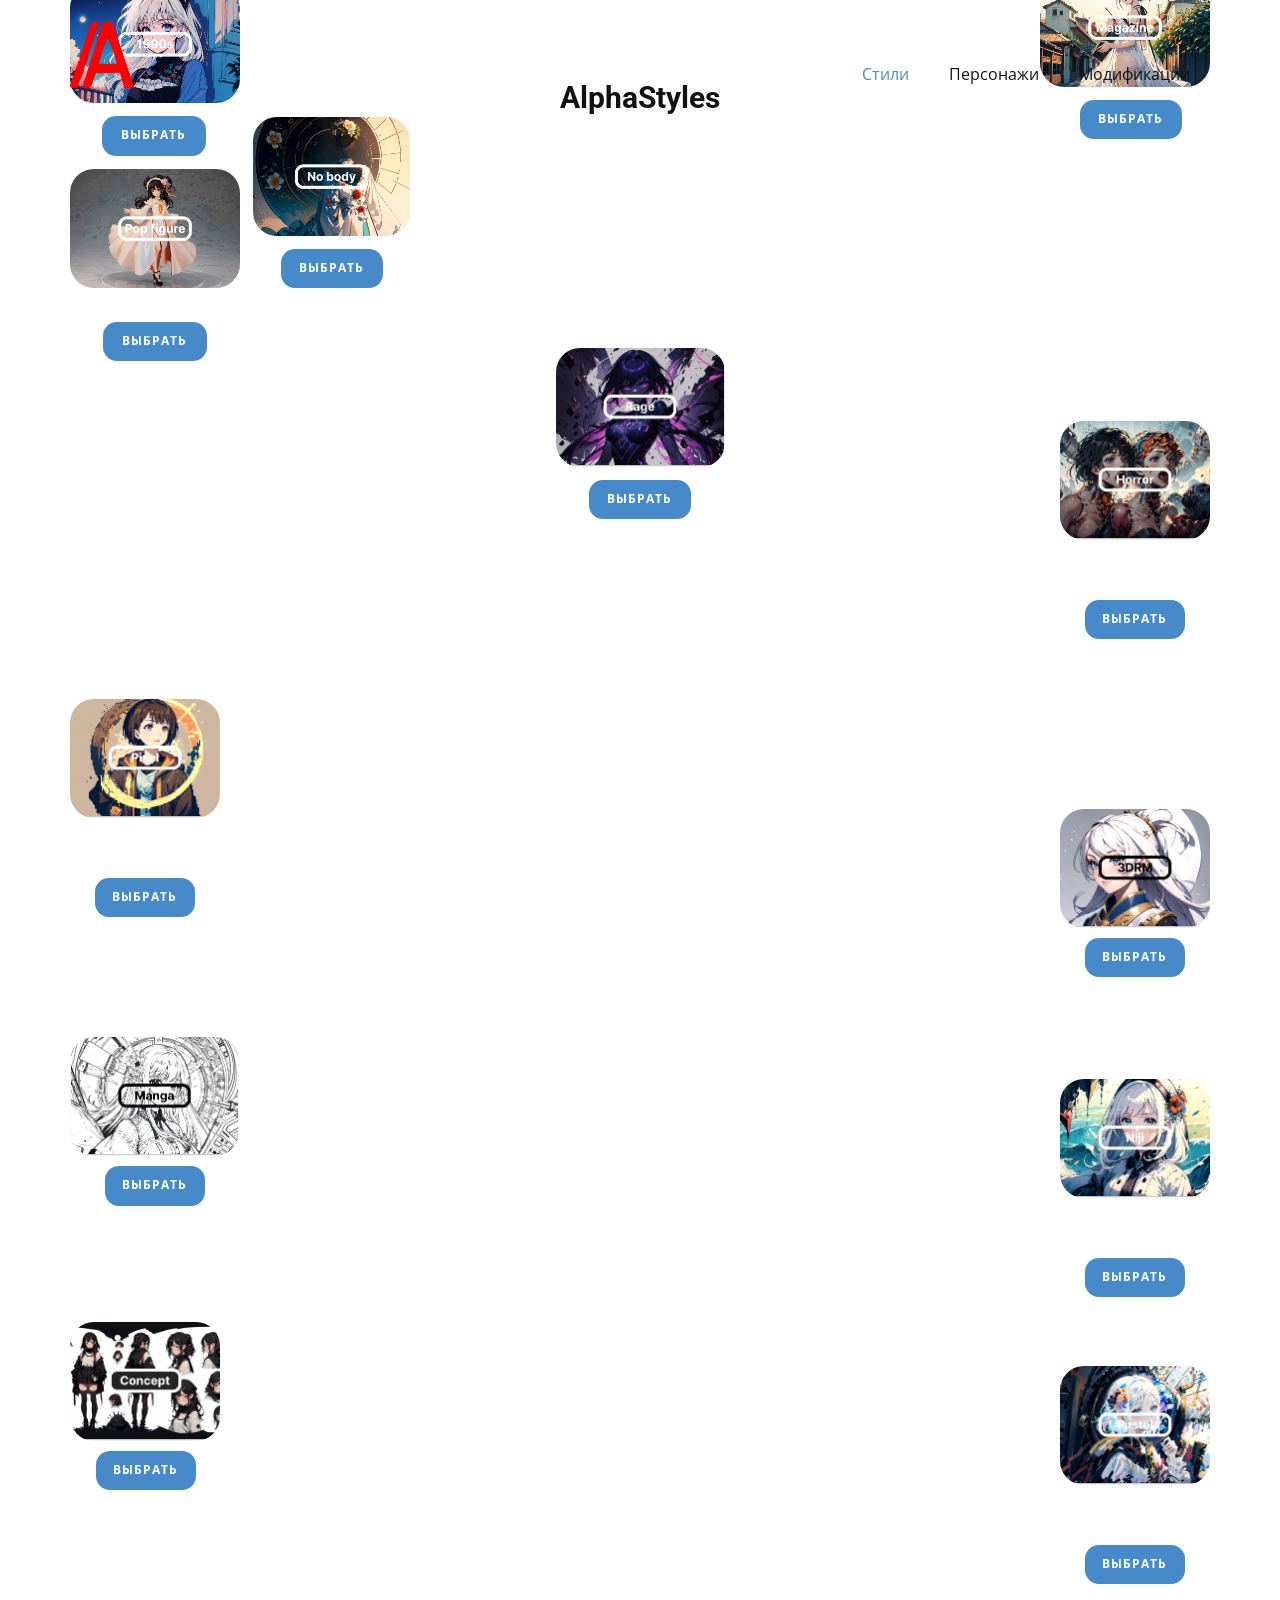
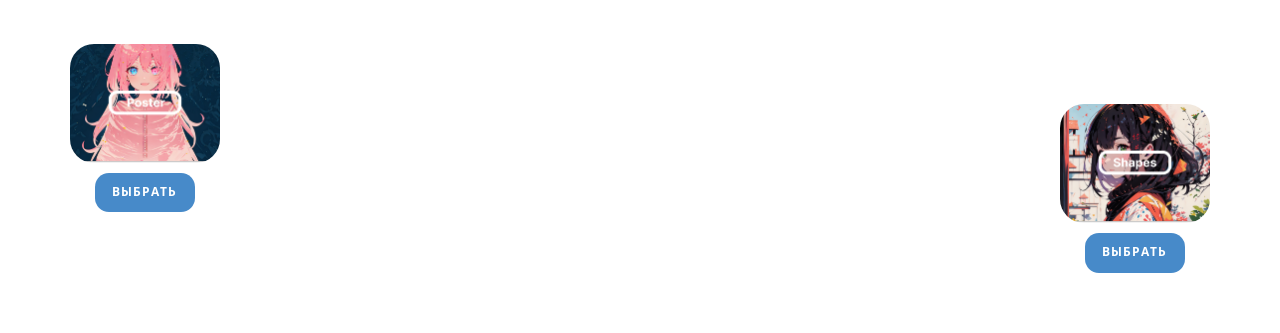
==== index.html @ dda8f6dc "Update index.html" ====
<!DOCTYPE html>
<html style="font-size: 16px;" lang="ru"><head>
    <meta name="viewport" content="width=device-width, initial-scale=1.0">
    <meta charset="utf-8">
    <meta name="keywords" content="Выберите стиль, AlphaStyles">
    <meta name="description" content="">
    <title>Стили</title>
    <link rel="stylesheet" href="nicepage.css" media="screen">
<link rel="stylesheet" href="Стили.css" media="screen">
    <script class="u-script" type="text/javascript" src="jquery.js" defer=""></script>
    <script class="u-script" type="text/javascript" src="nicepage.js" defer=""></script>
    <meta name="generator" content="Nicepage 5.12.2, nicepage.com">
    <link id="u-theme-google-font" rel="stylesheet" href="https://fonts.googleapis.com/css?family=Roboto:100,100i,300,300i,400,400i,500,500i,700,700i,900,900i|Open+Sans:300,300i,400,400i,500,500i,600,600i,700,700i,800,800i">


    <script type="application/ld+json">{
		"@context": "http://schema.org",
		"@type": "Organization",
		"name": "",
		"logo": "images/Red.png"
}</script>
    <meta name="theme-color" content="#478ac9">
    <meta property="og:title" content="Стили">
    <meta property="og:type" content="website">
  <meta data-intl-tel-input-cdn-path="intlTelInput/"></head>
  <body data-home-page="Стили.html" data-home-page-title="Стили" class="u-body u-xl-mode" data-lang="ru"><header class="u-clearfix u-header u-header" id="sec-495f"><div class="u-clearfix u-sheet u-valign-middle-lg u-valign-middle-md u-valign-middle-sm u-valign-middle-xl u-sheet-1">
        <a href="#" class="u-image u-logo u-image-1" data-image-width="838" data-image-height="863">
          <img src="images/Red.png" class="u-logo-image u-logo-image-1">
        </a>
        <nav class="u-menu u-menu-one-level u-offcanvas u-menu-1">
          <div class="menu-collapse" style="font-size: 1rem; letter-spacing: 0px;">
            <a class="u-button-style u-custom-left-right-menu-spacing u-custom-padding-bottom u-custom-top-bottom-menu-spacing u-nav-link u-text-active-palette-1-base u-text-hover-palette-2-base" href="#">
              <svg class="u-svg-link" viewBox="0 0 24 24"><use xmlns:xlink="http://www.w3.org/1999/xlink" xlink:href="#menu-hamburger"></use></svg>
              <svg class="u-svg-content" version="1.1" id="menu-hamburger" viewBox="0 0 16 16" x="0px" y="0px" xmlns:xlink="http://www.w3.org/1999/xlink" xmlns="http://www.w3.org/2000/svg"><g><rect y="1" width="16" height="2"></rect><rect y="7" width="16" height="2"></rect><rect y="13" width="16" height="2"></rect>
</g></svg>
            </a>
          </div>
          <div class="u-custom-menu u-nav-container">
            <ul class="u-nav u-unstyled u-nav-1"><li class="u-nav-item"><a class="u-button-style u-nav-link u-text-active-palette-1-base u-text-hover-palette-2-base" href="index.html" style="padding: 10px 20px;">Стили</a>
</li><li class="u-nav-item"><a class="u-button-style u-nav-link u-text-active-palette-1-base u-text-hover-palette-2-base" href="Персонажи.html" style="padding: 10px 20px;">Персонажи</a>
</li><li class="u-nav-item"><a class="u-button-style u-nav-link u-text-active-palette-1-base u-text-hover-palette-2-base" href="Модификации.html" style="padding: 10px 20px;">Модификации</a>
</li></ul>
          </div>
          <div class="u-custom-menu u-nav-container-collapse">
            <div class="u-black u-container-style u-inner-container-layout u-opacity u-opacity-95 u-sidenav">
              <div class="u-inner-container-layout u-sidenav-overflow">
                <div class="u-menu-close"></div>
                <ul class="u-align-center u-nav u-popupmenu-items u-unstyled u-nav-2"><li class="u-nav-item"><a class="u-button-style u-nav-link" href="index.html">Стили</a>
</li><li class="u-nav-item"><a class="u-button-style u-nav-link" href="#">Персонажи</a>
</li><li class="u-nav-item"><a class="u-button-style u-nav-link" href="#">Модификации</a>
</li></ul>
              </div>
            </div>
            <div class="u-black u-menu-overlay u-opacity u-opacity-70"></div>
          </div>
        </nav>
        <h1 class="u-text u-text-default-xs u-title u-text-1">AlphaStyles</h1>
      </div></header>
    <section class="u-clearfix u-section-1" id="sec-491c">
      <div class="u-clearfix u-sheet u-sheet-1">
        <img class="u-image u-image-round u-radius-24 u-image-1" src="images/style2.png" alt="" data-image-width="674" data-image-height="472">
        <a href="##" class="u-active-custom-color-1 u-border-none u-btn u-btn-round u-button-style u-hover-custom-color-1 u-radius-14 u-btn-1" id="btn2">Выбрать</a>
        <img class="u-image u-image-round u-radius-24 u-image-2" src="images/style3.png" alt="" data-image-width="674" data-image-height="472">
        <img class="u-image u-image-round u-radius-24 u-image-3" src="images/style4.png" alt="" data-image-width="674" data-image-height="472">
        <a href="##" class="u-active-custom-color-1 u-border-none u-btn u-btn-round u-button-style u-hover-custom-color-1 u-radius-14 u-btn-2" id="btn4">Выбрать</a>
        <img class="u-image u-image-round u-radius-24 u-image-4" src="images/style5.png" alt="" data-image-width="682" data-image-height="480">
        <a href="##" class="u-active-custom-color-1 u-border-none u-btn u-btn-round u-button-style u-hover-custom-color-1 u-radius-14 u-btn-3" id="btn5">Выбрать</a>
        <img class="u-image u-image-round u-radius-24 u-image-5" src="images/style1.png" alt="" data-image-width="674" data-image-height="472">
        <a href="##" class="u-active-custom-color-1 u-border-none u-btn u-btn-round u-button-style u-hover-custom-color-1 u-palette-1-base u-radius-14 u-btn-4" id="btn1">Выбрать</a>
        <a href="##" class="u-active-custom-color-1 u-border-none u-btn u-btn-round u-button-style u-hover-custom-color-1 u-palette-1-base u-radius-14 u-btn-5" id="btn3">Выбрать</a>
        <img class="u-image u-image-round u-radius-24 u-image-6" src="images/Frame248.png" alt="" data-image-width="682" data-image-height="480">
        <a href="##" class="u-active-custom-color-1 u-border-none u-btn u-btn-round u-button-style u-hover-custom-color-1 u-radius-14 u-btn-6" id="btn6">Выбрать</a>
        <img class="u-image u-image-round u-radius-24 u-image-7" src="images/Frame250.png" alt="" data-image-width="682" data-image-height="480">
        <a href="##" class="u-active-custom-color-1 u-border-none u-btn u-btn-round u-button-style u-hover-custom-color-1 u-radius-14 u-btn-7" id="btn7">Выбрать</a>
        <img class="u-image u-image-round u-radius-24 u-image-8" src="images/Frame251.png" alt="" data-image-width="682" data-image-height="480">
        <a href="##" class="u-active-custom-color-1 u-border-none u-btn u-btn-round u-button-style u-hover-custom-color-1 u-radius-14 u-btn-8" id="btn8">Выбрать</a>
        <img class="u-image u-image-round u-radius-24 u-image-9" src="images/Frame252.png" alt="" data-image-width="682" data-image-height="480">
        <a href="##" class="u-active-custom-color-1 u-border-none u-btn u-btn-round u-button-style u-hover-custom-color-1 u-radius-14 u-btn-9" id="btn9">Выбрать</a>
        <img class="u-image u-image-round u-radius-24 u-image-10" src="images/Frame253.png" alt="" data-image-width="682" data-image-height="480">
        <a href="##" class="u-active-custom-color-1 u-border-none u-btn u-btn-round u-button-style u-hover-custom-color-1 u-radius-14 u-btn-10" id="btn10">Выбрать</a>
        <img class="u-image u-image-round u-radius-24 u-image-11" src="images/Frame254.png" alt="" data-image-width="682" data-image-height="480">
        <a href="##" class="u-active-custom-color-1 u-border-none u-btn u-btn-round u-button-style u-hover-custom-color-1 u-radius-14 u-btn-11" id="btn11">Выбрать</a>
        <img class="u-image u-image-round u-radius-24 u-image-12" src="images/Frame255.png" alt="" data-image-width="682" data-image-height="480">
        <a href="##" class="u-active-custom-color-1 u-border-none u-btn u-btn-round u-button-style u-hover-custom-color-1 u-radius-14 u-btn-12" id="btn12">Выбрать</a>
        <img class="u-image u-image-round u-radius-24 u-image-13" src="images/Frame2.png" alt="" data-image-width="682" data-image-height="480">
        <a href="##" class="u-active-custom-color-1 u-border-none u-btn u-btn-round u-button-style u-hover-custom-color-1 u-radius-14 u-btn-13" id="btn13">Выбрать</a>
        <img class="u-image u-image-round u-radius-24 u-image-14" src="images/Frame21.png" alt="" data-image-width="682" data-image-height="480">
        <a href="##" class="u-active-custom-color-1 u-border-none u-btn u-btn-round u-button-style u-hover-custom-color-1 u-radius-14 u-btn-14" id="btn14">Выбрать</a>
      </div>
    </section>
<script src="https://telegram.org/js/telegram-web-app.js"></script>
<script src="app.js"></script>

  
</body></html>
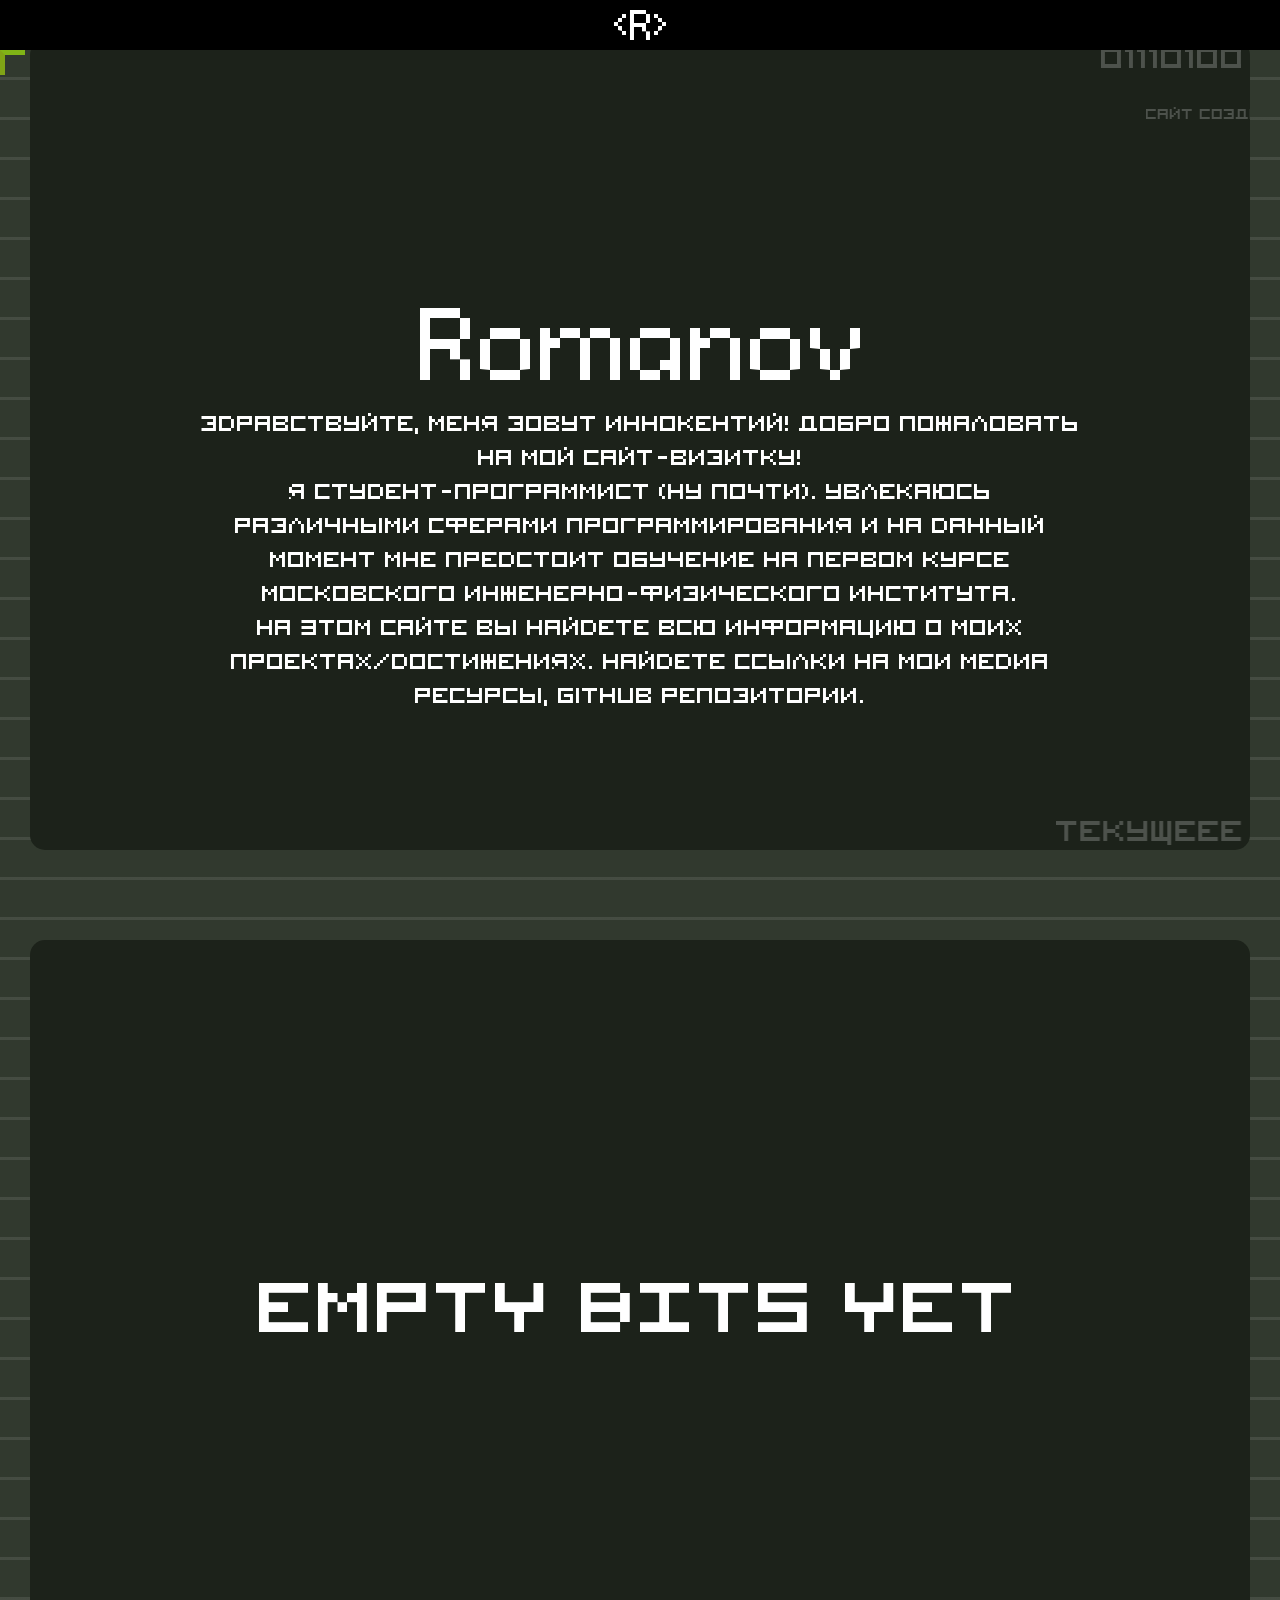
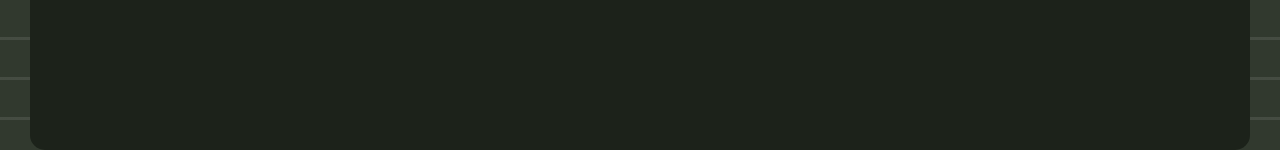
==== commit da2242ed: "Add files via upload" ====
--- a/index.html
+++ b/index.html
@@ -1,95 +1,124 @@
-<!DOCTYPE html>
-<html style="font-size: 16px;" lang="ru"><head>
-    <meta name="viewport" content="width=device-width, initial-scale=1.0">
-    <meta charset="utf-8">
-    <meta name="keywords" content="Выберите стиль, AlphaStyles">
-    <meta name="description" content="">
-    <title>Стили</title>
-    <link rel="stylesheet" href="nicepage.css" media="screen">
-<link rel="stylesheet" href="Стили.css" media="screen">
-    <script class="u-script" type="text/javascript" src="jquery.js" defer=""></script>
-    <script class="u-script" type="text/javascript" src="nicepage.js" defer=""></script>
-    <meta name="generator" content="Nicepage 5.12.2, nicepage.com">
-    <link id="u-theme-google-font" rel="stylesheet" href="https://fonts.googleapis.com/css?family=Roboto:100,100i,300,300i,400,400i,500,500i,700,700i,900,900i|Open+Sans:300,300i,400,400i,500,500i,600,600i,700,700i,800,800i">
-
-
-    <script type="application/ld+json">{
-		"@context": "http://schema.org",
-		"@type": "Organization",
-		"name": "",
-		"logo": "images/Red.png"
-}</script>
-    <meta name="theme-color" content="#478ac9">
-    <meta property="og:title" content="Стили">
-    <meta property="og:type" content="website">
-  <meta data-intl-tel-input-cdn-path="intlTelInput/"></head>
-  <body data-home-page="Стили.html" data-home-page-title="Стили" class="u-body u-xl-mode" data-lang="ru"><header class="u-clearfix u-header u-header" id="sec-495f"><div class="u-clearfix u-sheet u-valign-middle-lg u-valign-middle-md u-valign-middle-sm u-valign-middle-xl u-sheet-1">
-        <a href="#" class="u-image u-logo u-image-1" data-image-width="838" data-image-height="863">
-          <img src="images/Red.png" class="u-logo-image u-logo-image-1">
-        </a>
-        <nav class="u-menu u-menu-one-level u-offcanvas u-menu-1">
-          <div class="menu-collapse" style="font-size: 1rem; letter-spacing: 0px;">
-            <a class="u-button-style u-custom-left-right-menu-spacing u-custom-padding-bottom u-custom-top-bottom-menu-spacing u-nav-link u-text-active-palette-1-base u-text-hover-palette-2-base" href="#">
-              <svg class="u-svg-link" viewBox="0 0 24 24"><use xmlns:xlink="http://www.w3.org/1999/xlink" xlink:href="#menu-hamburger"></use></svg>
-              <svg class="u-svg-content" version="1.1" id="menu-hamburger" viewBox="0 0 16 16" x="0px" y="0px" xmlns:xlink="http://www.w3.org/1999/xlink" xmlns="http://www.w3.org/2000/svg"><g><rect y="1" width="16" height="2"></rect><rect y="7" width="16" height="2"></rect><rect y="13" width="16" height="2"></rect>
-</g></svg>
-            </a>
-          </div>
-          <div class="u-custom-menu u-nav-container">
-            <ul class="u-nav u-unstyled u-nav-1"><li class="u-nav-item"><a class="u-button-style u-nav-link u-text-active-palette-1-base u-text-hover-palette-2-base" href="index.html" style="padding: 10px 20px;">Стили</a>
-</li><li class="u-nav-item"><a class="u-button-style u-nav-link u-text-active-palette-1-base u-text-hover-palette-2-base" href="Персонажи.html" style="padding: 10px 20px;">Персонажи</a>
-</li><li class="u-nav-item"><a class="u-button-style u-nav-link u-text-active-palette-1-base u-text-hover-palette-2-base" href="Модификации.html" style="padding: 10px 20px;">Модификации</a>
-</li></ul>
-          </div>
-          <div class="u-custom-menu u-nav-container-collapse">
-            <div class="u-black u-container-style u-inner-container-layout u-opacity u-opacity-95 u-sidenav">
-              <div class="u-inner-container-layout u-sidenav-overflow">
-                <div class="u-menu-close"></div>
-                <ul class="u-align-center u-nav u-popupmenu-items u-unstyled u-nav-2"><li class="u-nav-item"><a class="u-button-style u-nav-link" href="index.html">Стили</a>
-</li><li class="u-nav-item"><a class="u-button-style u-nav-link" href="#">Персонажи</a>
-</li><li class="u-nav-item"><a class="u-button-style u-nav-link" href="#">Модификации</a>
-</li></ul>
-              </div>
-            </div>
-            <div class="u-black u-menu-overlay u-opacity u-opacity-70"></div>
-          </div>
-        </nav>
-        <h1 class="u-text u-text-default-xs u-title u-text-1">AlphaStyles</h1>
-      </div></header>
-    <section class="u-clearfix u-section-1" id="sec-491c">
-      <div class="u-clearfix u-sheet u-sheet-1">
-        <img class="u-image u-image-round u-radius-24 u-image-1" src="images/style2.png" alt="" data-image-width="674" data-image-height="472">
-        <a href="##" class="u-active-custom-color-1 u-border-none u-btn u-btn-round u-button-style u-hover-custom-color-1 u-radius-14 u-btn-1" id="btn2">Выбрать</a>
-        <img class="u-image u-image-round u-radius-24 u-image-2" src="images/style3.png" alt="" data-image-width="674" data-image-height="472">
-        <img class="u-image u-image-round u-radius-24 u-image-3" src="images/style4.png" alt="" data-image-width="674" data-image-height="472">
-        <a href="##" class="u-active-custom-color-1 u-border-none u-btn u-btn-round u-button-style u-hover-custom-color-1 u-radius-14 u-btn-2" id="btn4">Выбрать</a>
-        <img class="u-image u-image-round u-radius-24 u-image-4" src="images/style5.png" alt="" data-image-width="682" data-image-height="480">
-        <a href="##" class="u-active-custom-color-1 u-border-none u-btn u-btn-round u-button-style u-hover-custom-color-1 u-radius-14 u-btn-3" id="btn5">Выбрать</a>
-        <img class="u-image u-image-round u-radius-24 u-image-5" src="images/style1.png" alt="" data-image-width="674" data-image-height="472">
-        <a href="##" class="u-active-custom-color-1 u-border-none u-btn u-btn-round u-button-style u-hover-custom-color-1 u-palette-1-base u-radius-14 u-btn-4" id="btn1">Выбрать</a>
-        <a href="##" class="u-active-custom-color-1 u-border-none u-btn u-btn-round u-button-style u-hover-custom-color-1 u-palette-1-base u-radius-14 u-btn-5" id="btn3">Выбрать</a>
-        <img class="u-image u-image-round u-radius-24 u-image-6" src="images/Frame248.png" alt="" data-image-width="682" data-image-height="480">
-        <a href="##" class="u-active-custom-color-1 u-border-none u-btn u-btn-round u-button-style u-hover-custom-color-1 u-radius-14 u-btn-6" id="btn6">Выбрать</a>
-        <img class="u-image u-image-round u-radius-24 u-image-7" src="images/Frame250.png" alt="" data-image-width="682" data-image-height="480">
-        <a href="##" class="u-active-custom-color-1 u-border-none u-btn u-btn-round u-button-style u-hover-custom-color-1 u-radius-14 u-btn-7" id="btn7">Выбрать</a>
-        <img class="u-image u-image-round u-radius-24 u-image-8" src="images/Frame251.png" alt="" data-image-width="682" data-image-height="480">
-        <a href="##" class="u-active-custom-color-1 u-border-none u-btn u-btn-round u-button-style u-hover-custom-color-1 u-radius-14 u-btn-8" id="btn8">Выбрать</a>
-        <img class="u-image u-image-round u-radius-24 u-image-9" src="images/Frame252.png" alt="" data-image-width="682" data-image-height="480">
-        <a href="##" class="u-active-custom-color-1 u-border-none u-btn u-btn-round u-button-style u-hover-custom-color-1 u-radius-14 u-btn-9" id="btn9">Выбрать</a>
-        <img class="u-image u-image-round u-radius-24 u-image-10" src="images/Frame253.png" alt="" data-image-width="682" data-image-height="480">
-        <a href="##" class="u-active-custom-color-1 u-border-none u-btn u-btn-round u-button-style u-hover-custom-color-1 u-radius-14 u-btn-10" id="btn10">Выбрать</a>
-        <img class="u-image u-image-round u-radius-24 u-image-11" src="images/Frame254.png" alt="" data-image-width="682" data-image-height="480">
-        <a href="##" class="u-active-custom-color-1 u-border-none u-btn u-btn-round u-button-style u-hover-custom-color-1 u-radius-14 u-btn-11" id="btn11">Выбрать</a>
-        <img class="u-image u-image-round u-radius-24 u-image-12" src="images/Frame255.png" alt="" data-image-width="682" data-image-height="480">
-        <a href="##" class="u-active-custom-color-1 u-border-none u-btn u-btn-round u-button-style u-hover-custom-color-1 u-radius-14 u-btn-12" id="btn12">Выбрать</a>
-        <img class="u-image u-image-round u-radius-24 u-image-13" src="images/Frame2.png" alt="" data-image-width="682" data-image-height="480">
-        <a href="##" class="u-active-custom-color-1 u-border-none u-btn u-btn-round u-button-style u-hover-custom-color-1 u-radius-14 u-btn-13" id="btn13">Выбрать</a>
-        <img class="u-image u-image-round u-radius-24 u-image-14" src="images/Frame21.png" alt="" data-image-width="682" data-image-height="480">
-        <a href="##" class="u-active-custom-color-1 u-border-none u-btn u-btn-round u-button-style u-hover-custom-color-1 u-radius-14 u-btn-14" id="btn14">Выбрать</a>
-      </div>
-    </section>
-<script src="https://telegram.org/js/telegram-web-app.js"></script>
-<script src="app.js"></script>
-
-  
-</body></html>
+<!DOCTYPE html>
+<html>
+<head>
+  <meta charset="UTF-8">
+
+
+  <title>Romanov</title>
+
+
+  <link
+  href="fonts/ConnectionII.otf"
+  rel="stylesheet"
+  type="text/css" />
+  <link href="styles/style.css" rel="stylesheet" type="text/css" />
+</head>
+
+
+<body>
+  <nav class="sticky">
+    <div id="nav_menu_div">
+      <p id="nav_menu_title">&lt;R&gt;</p>
+    </div>
+  </nav>
+  <div id="cursor" class="mobile-hide"></div>
+  <!-- CUSTOMER -->
+  <script>
+    if (window.screen.availWidth > 500){
+      function getRandomInt(max) {
+      return Math.floor(Math.random() * max);
+    }
+    let cursor = document.querySelector('#cursor');
+    let scrl = 0;
+    window.onscroll = function (e) {
+      scrl = (window.scrollY); // Value of scroll Y in px
+    };
+ 
+    document.addEventListener('scroll', (evrnt) => {
+      if (scrl < 100){
+      
+      document.getElementById("nav_menu_div").style.opacity = '0'
+    } else if ( 100 <= scrl <= 300){
+
+      document.getElementById("nav_menu_div").style.opacity = (scrl-100)/200 + "";
+    } else{
+   
+      document.getElementById("nav_menu_div").style.opacity = "1.0";
+    }
+
+    })
+    
+    
+    document.addEventListener('mousemove', (e) => {
+      cursor.style.top = e.pageY - scrl + 'px' ;
+      cursor.style.left = e.pageX + 'px';
+    })
+    } else{
+      document.getElementById("cursor").hidden = true;
+    }
+    
+  </script>
+  
+  <div id="realative-canvas" class="static">
+    <div id="bg-text-canvas" >
+      <p id="bg-text"></p>
+      <marquee id="aboutme" scrolldelay="1" scrollamount="13">ТЕКУЩЕЕЕ МЕСТО ОБУЧЕНИЯ (99.9%) - НИЯУ МИФИ | НАПРАВЛЕНИЕ - ПРОГРАММНАЯ ИНЖЕНЕРИЯ | ПРОГРАММА - ИСКУССТВЕННЫЙ ИНТЕЛЛЕКТ И МОДЕЛИРОВАНИЕ КОГНИТИВНЫХ ПРОЦЕССОВ В ПРОЕКТИРОВАНИИ И РАЗРАБОТКЕ ИНФОРМАЦИОННЫХ СИСТЕМ |   </marquee>
+      <marquee id="running_line" scrolldelay="1" scrollamount="10"></marquee>
+      <marquee id="about_site" scrolldelay="1" scrollamount="7">САЙТ СОЗДАН БЕЗ ИСПОЛЬЗОВАНИЯ КОНСТРУКТОРА. ПРИ СОЗДАНИИ ИСПОЛЬЗОВАЛСЯ ТОЛЬКО HTML, CSS и JS</marquee>
+      <script>
+        let line = "01110100 01110110 01101110 01101010 01110011 01100110 00100000 01101101 01110110 01101110 01101010 01110100 00100000 01100101 01110000 01110110 01110010 00100000 01110000 01100101 01100110 01110011 01100100 00100000 01101111 01100110 01101110 01100010 01110101 00100000 00101100 01101110 01100110 01101111 01101010 01100101 01110110 01110101 01101010 01110011 01101001 01100100 01101101 01110110 01110001 00100000 01100110 01101111 01101010 01110011 01100100 00100000 01101110 01110110 01110011 01101000 01101010 01101111"
+        document.getElementById('running_line').innerText = (line).repeat(40);
+      </script>
+    </div>
+    <div id="inside_block_1">
+      <div id="title_container">
+        <p id="TITLE" class="noselect">Romanov</p>
+        <script>
+          let off_on = 0;
+          function editUnderline(){
+            let sec_interval = setTimeout(
+              () => {
+                if (off_on == 1){
+                  document.getElementById("TITLE").innerText = "Romanov";
+                  off_on = 0;
+                }
+                else {
+                  document.getElementById("TITLE").innerText = "Romanov|";
+                  off_on = 1;
+                }
+  
+                editUnderline();
+              }, 500)
+            }
+            editUnderline();
+        </script>
+      </div>
+      
+      <p id='ABOUT' class="noselect">Здравствуйте, Меня зовут Иннокентий! Добро пожаловать на мой сайт-визитку!<br> Я студент-программист (ну почти). Увлекаюсь различными сферами программирования и на данный момент мне предстоит обучение на первом курсе Московского инженерно-физического института. <br>На этом сайте вы найдете всю информацию о моих проектах/достижениях. Найдете ссылки на мои медиа ресурсы, github репозитории.</p>
+      
+    </div>
+  </div>
+  <!-- BODY  -->
+ 
+  <!--  -->
+
+  
+  
+  <div id="sec_div">
+    <div>
+      <div id="bg-text-canvas_2">
+        
+      </div>
+      <div id="inside_block_2">
+        <p id="sec_about">EMPTY BITs YET</p>
+      </div>
+    </div>
+
+  </div>
+  <!--  -->
+  
+  
+
+
+</body>
+</html>
--- a/styles/style.css
+++ b/styles/style.css
@@ -0,0 +1,213 @@
+@font-face {
+    font-family: 'Connection';
+    src: url('../fonts/ConnectionII.otf');
+}
+@font-face {
+    font-family: 'visitor';
+    src: url('../fonts/Visitor\ Rus.ttf');
+}
+
+@media (min-width: 400px) {
+    #cursor {
+      height: 1px;
+    }
+  }
+
+selector { cursor: none; }
+
+*{
+    margin:0;
+    padding:0;
+    box-sizing: border-box;
+  }
+
+
+
+
+body
+{
+    cursor: none;
+    
+    margin: 0;
+    padding: 0;
+    background: #31392E;
+    background-image: linear-gradient(to top, #b9b9b925 3px,
+    transparent 1px);
+    background-size: 40px 40px;
+
+}
+
+#cursor
+{
+    z-index: 1000;
+    position: fixed;
+    width: 25px;
+    height: 25px;
+    border-top: 5px solid #80B416;
+    border-left: 5px solid #80A416;
+    animation: animate 5s linear infinite;
+}
+
+#aboutme {
+    position: absolute;
+    bottom: 0;
+    color: rgba(255, 255, 255, 0.219);
+    font-family: 'visitor';
+}
+
+#running_line {
+    color: rgba(255, 255, 255, 0.219);
+    font-family: 'visitor';
+    overflow: hidden;
+    overflow-wrap: break-word;
+    margin-top: -8px;
+}
+#about_site {
+    color: rgba(255, 255, 255, 0.219);
+    font-family: 'visitor';
+    overflow: hidden;
+    overflow-wrap: break-word;
+    font-size: 20px;
+    
+}
+#ABOUT {
+    padding-left: 200px;
+    padding-right: 200px;
+    font-size: 30px;
+    font-family: 'visitor';
+    color: white;
+    vertical-align: middle;
+    text-align: center;
+}
+
+#sec_about {
+    padding-left: 200px;
+    padding-right: 200px;
+    font-size: 100px;
+    font-family: 'visitor';
+    color: white;
+    vertical-align: middle;
+    text-align: center;
+}
+#title_container {
+    text-align: center
+    
+    
+}
+#TITLE {
+    color: white;
+    text-align: center;
+    font-family: 'Connection';
+    
+    font-size: 100px;
+    vertical-align: middle;
+}
+
+#inside_block_1 {
+    text-align: center;
+   
+    padding-top: 35vh;
+    position: relative;
+    z-index: 2;
+    margin-top: -100vh;
+}
+
+.sticky {
+    position: -webkit-sticky;
+    position: sticky;
+    top: 0;
+    z-index: 100000;
+  }
+#inside_block_2 {
+    text-align: center;
+   
+    padding-top: 40vh;
+    position: relative;
+    z-index: 2;
+    margin-top: -100vh;
+}
+#nav_menu_title{
+    color: white;
+    text-align: center;
+    font-family: 'Connection';
+    padding-top: 5px;
+    font-size: 40px;
+}
+#nav_menu_div{
+    background-color: black;
+    height: 50px;
+    opacity: 0;
+}
+
+#realative-canvas {
+    display: inline-block;
+    vertical-align: middle;
+    height: 100vh;
+    margin-top: -40px;
+   
+}
+
+
+#bg-text {
+    color: #d599e49d;
+    font-size: 20px;
+}
+#bg-text-canvas {
+    z-index: -2;
+    position: relative;
+    margin: 30px;
+    text-align: center;
+    display: block;
+    height: 90vh;
+    background-color: #1C221A;
+    border-radius: 15px;
+    overflow: hidden;
+    font-size: 40px;
+}
+
+#bg-text-canvas_2 {
+    z-index: -2;
+    position: relative;
+    margin: 30px;
+    text-align: center;
+    display: block;
+    height: 90vh;
+    background-color: #1C221A;
+    border-radius: 15px;
+    overflow: hidden;
+    font-size: 40px;
+}
+
+#sec_about {
+    color: white;
+    vertical-align: middle;
+}
+#sec_div {
+    height: 60vh;
+}
+.noselect {
+    -webkit-touch-callout: none; /* iOS Safari */
+      -webkit-user-select: none; /* Safari */
+       -khtml-user-select: none; /* Konqueror HTML */
+         -moz-user-select: none; /* Old versions of Firefox */
+          -ms-user-select: none; /* Internet Explorer/Edge */
+              user-select: none; /* Non-prefixed version, currently
+                                    supported by Chrome, Edge, Opera and Firefox */
+}
+
+@keyframes animate {
+    0%
+    {
+        filter: drop-shadow(0 0 5px #AD9F3C) drop-shadow(0 0 35px #AD9F3C) 
+        drop-shadow(0 0 20px #AD9F3C) hue-rotate(0deg);
+    
+    }
+
+    100%
+    {
+        filter: drop-shadow(0 0 5px #AD9F3C) drop-shadow(0 0 15px #AD9F3C) 
+        drop-shadow(0 0 30px #AD9F3C) hue-rotate(360deg);
+
+    }
+    
+}
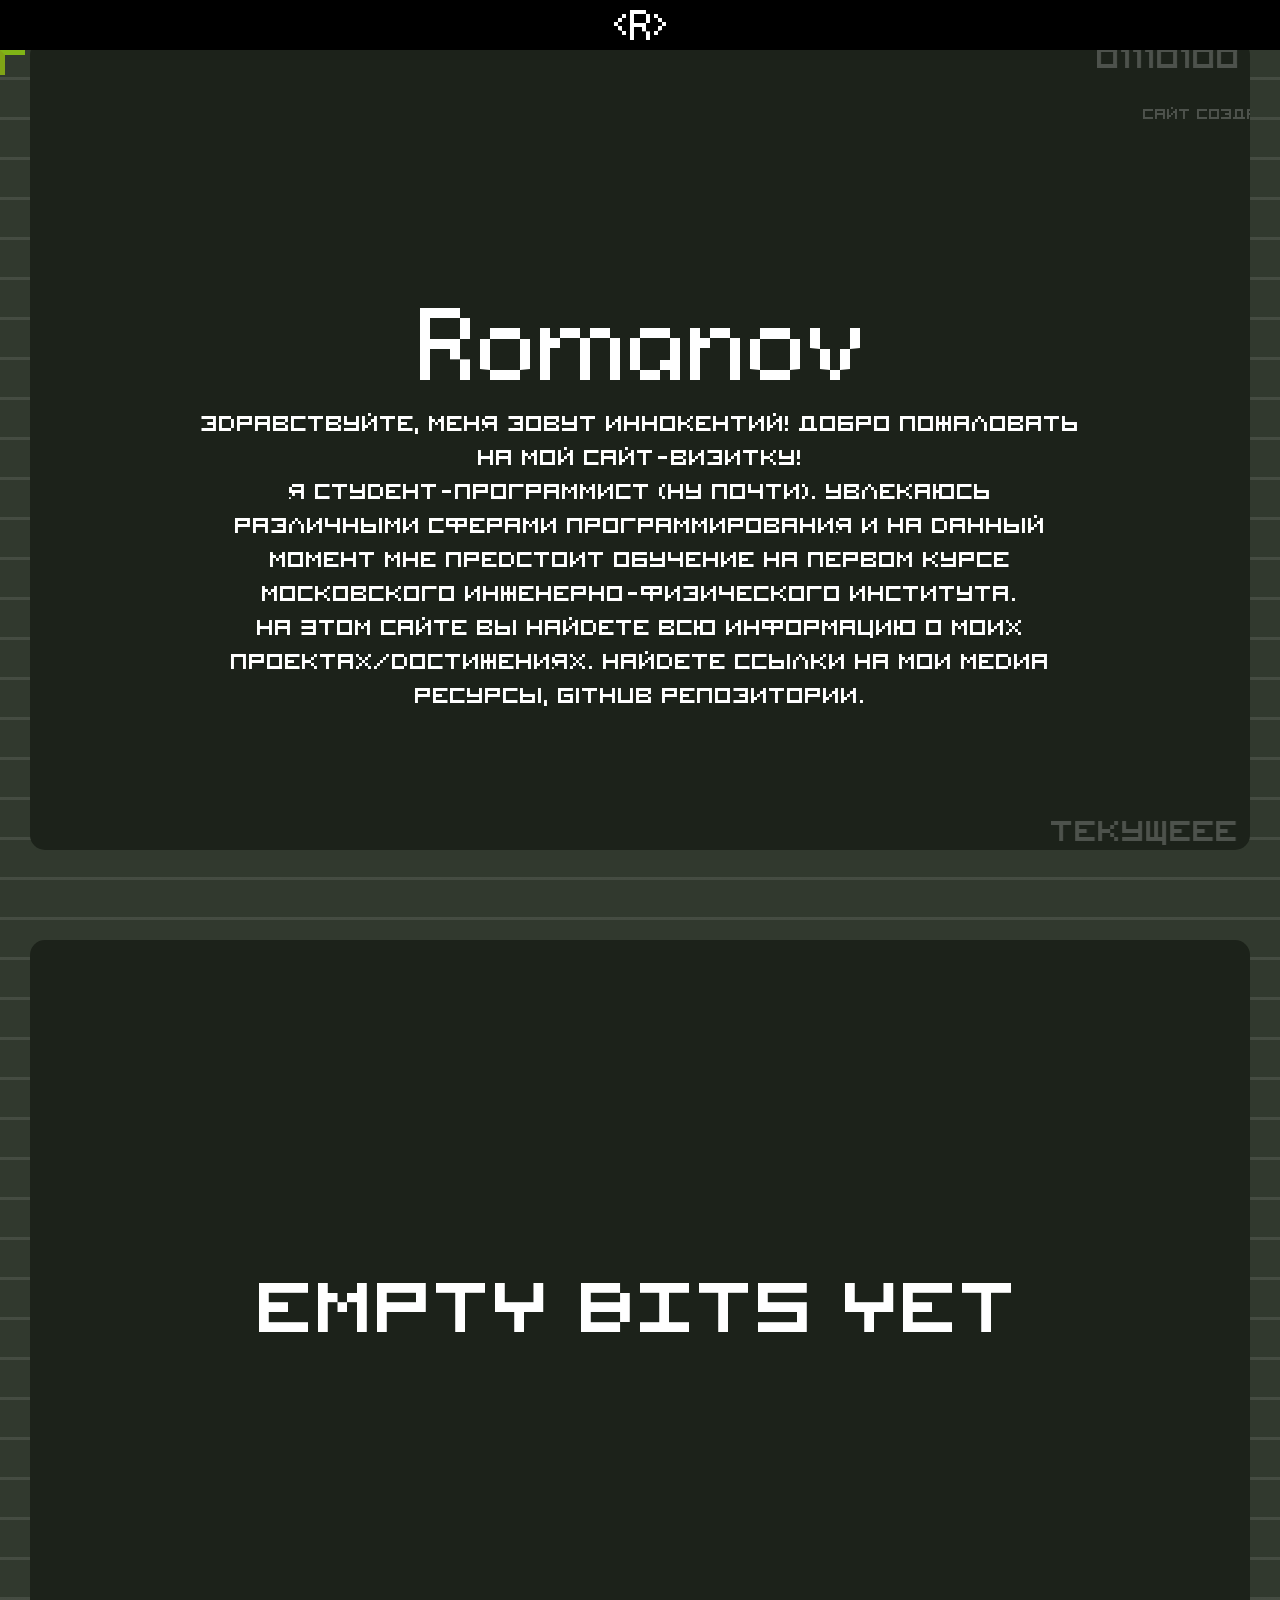
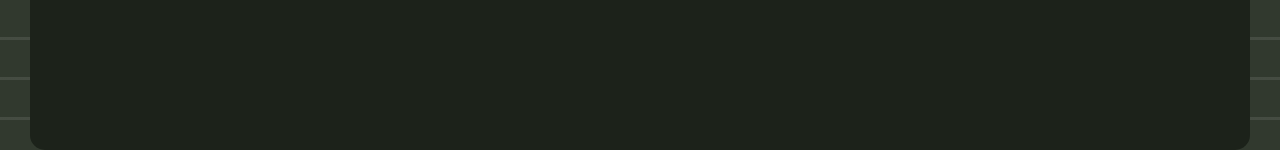
==== commit 9c44bc47: "Add files via upload" ====
--- a/index.html
+++ b/index.html
@@ -25,9 +25,7 @@
   <!-- CUSTOMER -->
   <script>
     if (window.screen.availWidth > 500){
-      function getRandomInt(max) {
-      return Math.floor(Math.random() * max);
-    }
+      
     let cursor = document.querySelector('#cursor');
     let scrl = 0;
     window.onscroll = function (e) {
@@ -55,6 +53,24 @@
     })
     } else{
       document.getElementById("cursor").hidden = true;
+      let scrl = 0;
+    window.onscroll = function (e) {
+      scrl = (window.scrollY); // Value of scroll Y in px
+    };
+ 
+    document.addEventListener('scroll', (evrnt) => {
+      if (scrl < 100){
+      
+      document.getElementById("nav_menu_div").style.opacity = '0'
+    } else if ( 100 <= scrl <= 300){
+
+      document.getElementById("nav_menu_div").style.opacity = (scrl-100)/200 + "";
+    } else{
+   
+      document.getElementById("nav_menu_div").style.opacity = "1.0";
+    }
+
+    })
     }
     
   </script>
--- a/styles/style.css
+++ b/styles/style.css
@@ -11,6 +11,7 @@
     #cursor {
       height: 1px;
     }
+  
   }
 
 selector { cursor: none; }
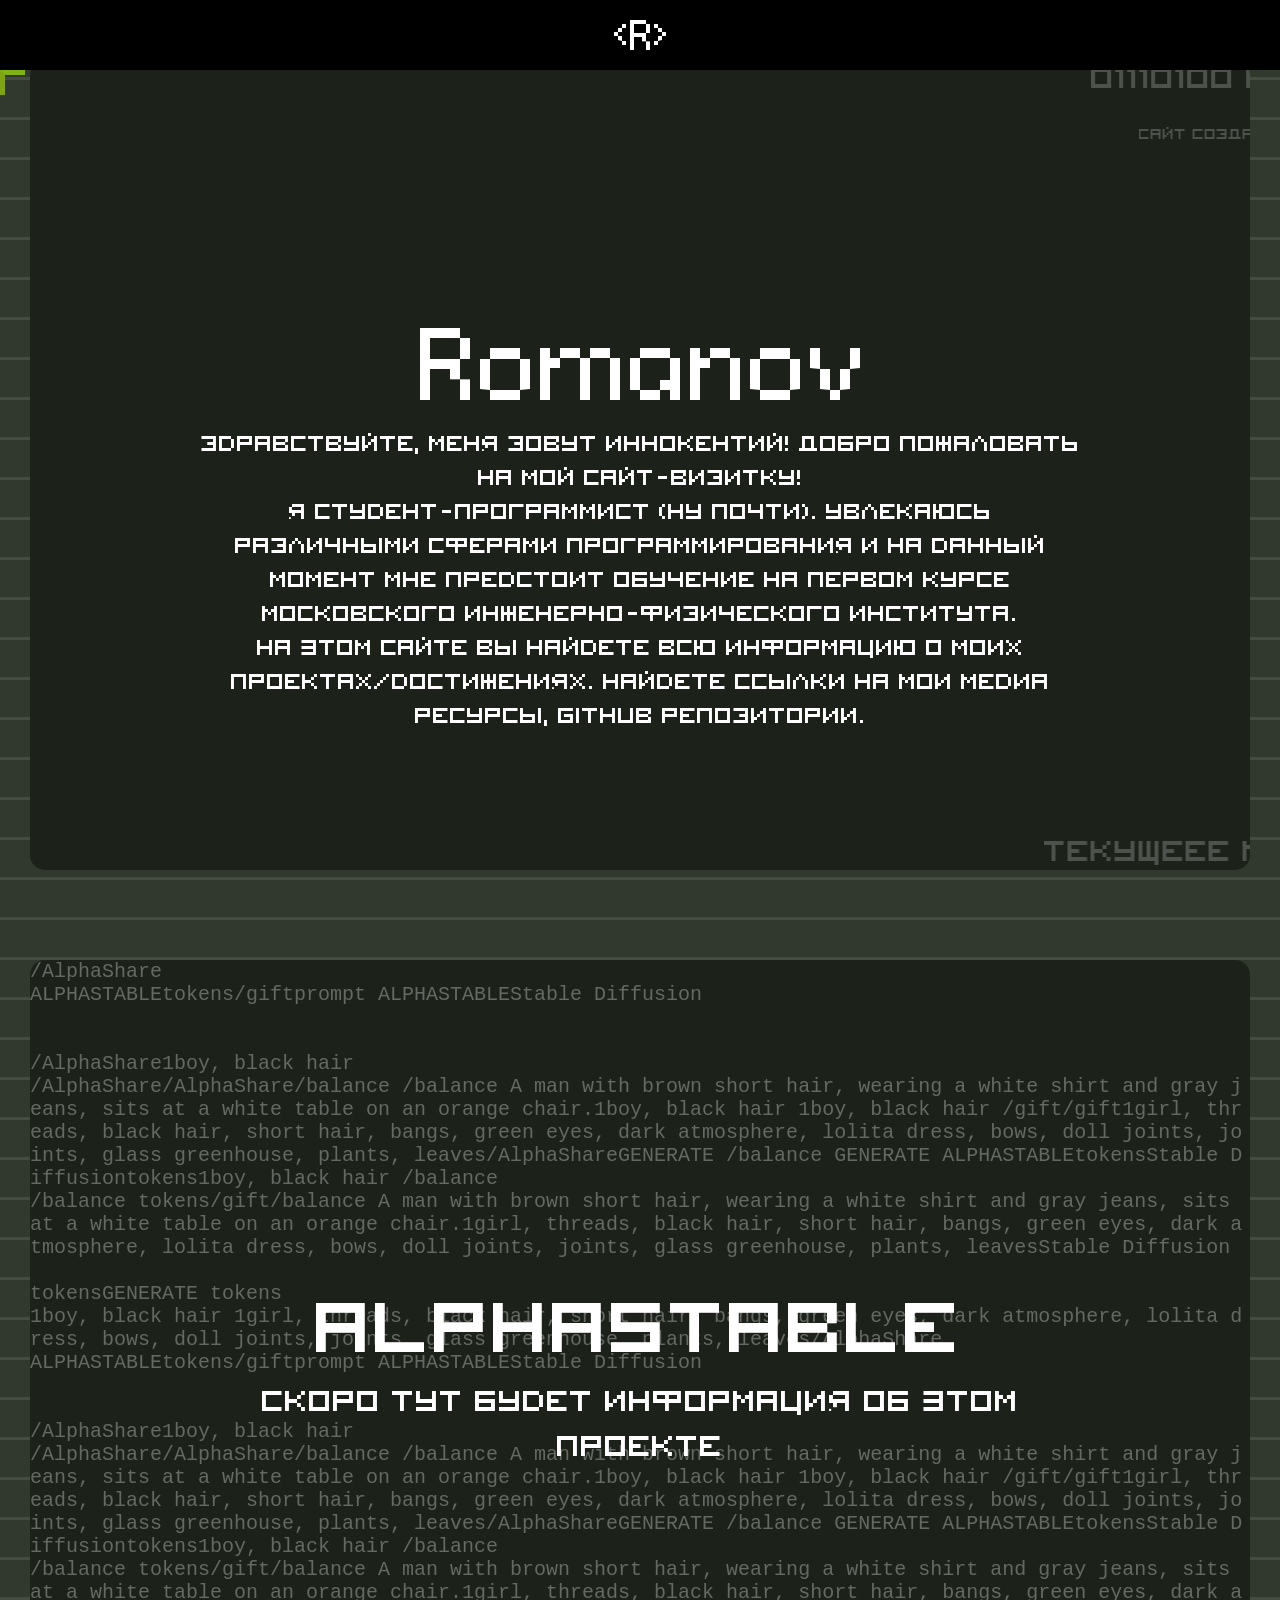
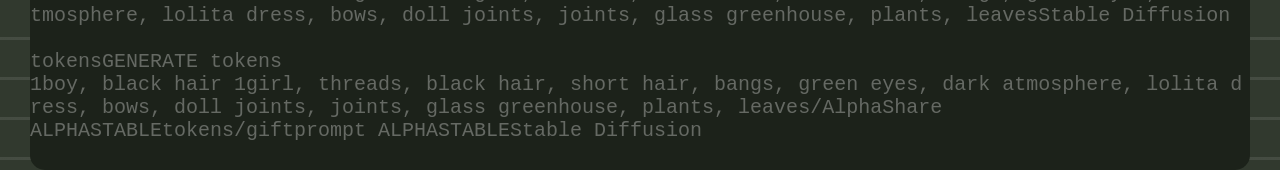
==== commit 7f99c28a: "Add files via upload" ====
--- a/index.html
+++ b/index.html
@@ -57,16 +57,12 @@
     window.onscroll = function (e) {
       scrl = (window.scrollY); // Value of scroll Y in px
     };
- 
     document.addEventListener('scroll', (evrnt) => {
       if (scrl < 100){
-      
       document.getElementById("nav_menu_div").style.opacity = '0'
     } else if ( 100 <= scrl <= 300){
-
       document.getElementById("nav_menu_div").style.opacity = (scrl-100)/200 + "";
     } else{
-   
       document.getElementById("nav_menu_div").style.opacity = "1.0";
     }
 
@@ -74,7 +70,6 @@
     }
     
   </script>
-  
   <div id="realative-canvas" class="static">
     <div id="bg-text-canvas" >
       <p id="bg-text"></p>
@@ -123,10 +118,31 @@
   <div id="sec_div">
     <div>
       <div id="bg-text-canvas_2">
-        
+        <p id="bg-text-2" class="noselect"></p>
+        <script>
+          let el = document.getElementById("bg-text-2")
+
+          let i = 0;
+
+          const update = () => {
+            setTimeout(function(){
+              var abc = ['prompt    ','/balance    ', "1boy, black hair    ", "GENERATE    ","ALPHASTABLE","A man with brown short hair, wearing a white shirt and gray jeans, sits at a white table on an orange chair.","1girl, threads, black hair, short hair, bangs, green eyes, dark atmosphere, lolita dress, bows, doll joints, joints, glass greenhouse, plants, leaves","\n\n","\n" ,"Stable Diffusion", "tokens", "/AlphaShare", "/gift" , "\n", "    ",  "    "];
+              var rs = "";
+              while (rs.length < 1000){
+                rs += abc[Math.floor(Math.random()*abc.length)];
+              }
+
+              el.innerText = rs.repeat(15);
+              requestAnimationFrame(update, 10000)
+            }, 200);
+          }
+
+          requestAnimationFrame(update, 10000)
+        </script>
       </div>
       <div id="inside_block_2">
-        <p id="sec_about">EMPTY BITs YET</p>
+        <p id="sec_about" class="noselect">AlphaStable</p>
+        <p id="alpha_stable">Скоро тут будет информация об этом проекте</p>
       </div>
     </div>
 
--- a/styles/style.css
+++ b/styles/style.css
@@ -127,16 +127,25 @@
     z-index: 2;
     margin-top: -100vh;
 }
+#alpha_stable {
+    padding-left: 200px;
+    padding-right: 200px;
+    font-size: 40px;
+    font-family: 'visitor';
+    color: white;
+    vertical-align: middle;
+    text-align: center;
+}
 #nav_menu_title{
     color: white;
-    text-align: center;
     font-family: 'Connection';
-    padding-top: 5px;
+    text-align: center;
+    padding-top: 15px;
     font-size: 40px;
 }
 #nav_menu_div{
     background-color: black;
-    height: 50px;
+    height: 70px;
     opacity: 0;
 }
 
@@ -152,6 +161,7 @@
 #bg-text {
     color: #d599e49d;
     font-size: 20px;
+    
 }
 #bg-text-canvas {
     z-index: -2;
@@ -170,8 +180,9 @@
     z-index: -2;
     position: relative;
     margin: 30px;
-    text-align: center;
+   
     display: block;
+    word-break: break-all;
     height: 90vh;
     background-color: #1C221A;
     border-radius: 15px;
@@ -179,10 +190,14 @@
     font-size: 40px;
 }
 
-#sec_about {
-    color: white;
-    vertical-align: middle;
-}
+#bg-text-2{
+    color: rgba(255, 255, 255, 0.321);
+    font-size: 20px;
+    overflow-wrap: break-word;
+    font-family: 'Courier New', Courier, monospace;
+}
+
+
 #sec_div {
     height: 60vh;
 }
